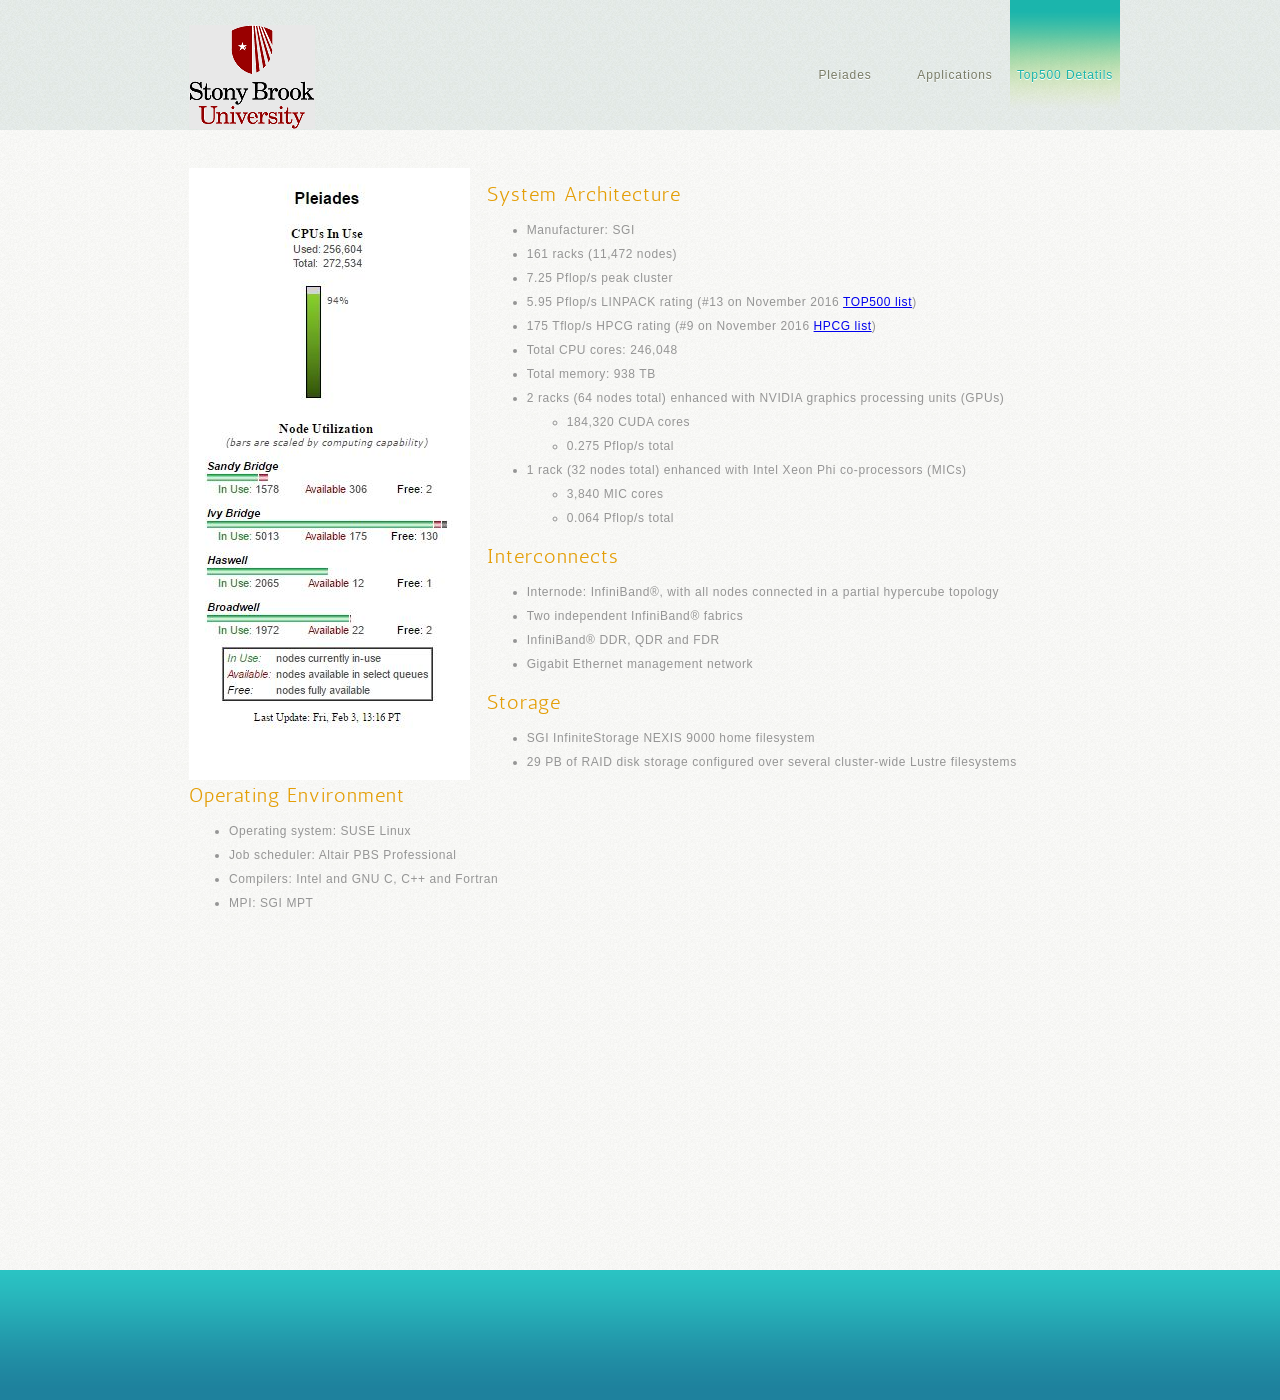
==== about.html @ 60fd877a "Initial commit" ====
<!DOCTYPE html>
<!-- Website template by freewebsitetemplates.com -->
<html>
<head>
	<meta charset="UTF-8">
	<title>CSE590 Parallel Programming Models</title>
	<link rel="stylesheet" href="css/style.css" type="text/css">
</head>
<body>
	<div id="header">
		<div>
			<a href="index.html" id="logo"><img src="images/sbu.jpg" alt="logo"></a>
			<ul>
				<li>
					<a href="index.html">Pleiades</a>
				</li>
				<li>
					<a href="subdivisions.html">Applications</a>
				</li>
				<li class="selected">
					<a href="about.html">Top500 Detatils</a>
				</li>
			</ul>
		</div>
	</div>
	<div id="body" class="about">
		<div style="float: right; width: 67%;">
				<h3>System Architecture</h3>
				<ul>
				<li>
					Manufacturer: SGI
				</li>
				<li>
					161 racks (11,472 nodes)
				</li>
				<li>
					7.25 Pflop/s peak cluster
				</li>
				<li>
					5.95 Pflop/s LINPACK rating (#13 on November 2016 <a href="https://www.top500.org/list/2016/11/">TOP500 list</a>)
				</li>
				<li>
					175 Tflop/s HPCG rating (#9 on November 2016 <a href="http://www.hpcg-benchmark.org/">HPCG list</a>)
				</li>
				<li>
					Total CPU cores: 246,048
				</li>
				<li>
					Total memory: 938 TB
				</li>
				<li>
					2 racks (64 nodes total) enhanced with NVIDIA graphics processing units (GPUs)
					<ul>
						<li>
							184,320 CUDA cores
						</li>
						<li>
							0.275 Pflop/s total
						</li>
					</ul>
				</li>
				<li>
					1 rack (32 nodes total) enhanced with Intel Xeon Phi co-processors (MICs)
					<ul>
						<li>
							3,840 MIC cores
						</li>
						<li>
							0.064 Pflop/s total
						</li>
					</ul>
				</li>
			</ul>
			<div>
				<h3>Interconnects</h3>
				<ul>
					<li>
						Internode: InfiniBand®, with all nodes connected in a partial hypercube topology
					</li>
					<li>
						Two independent InfiniBand® fabrics
					</li>
					<li>
						InfiniBand® DDR, QDR and FDR
					</li>
					<li>
						Gigabit Ethernet management network
					</li>
				</ul>
				<h3>Storage</h3>
				<ul>
					<li>
						SGI InfiniteStorage NEXIS 9000 home filesystem
					</li>
					<li>
						29 PB of RAID disk storage configured over several cluster-wide Lustre filesystems
					</li>
				</ul>
			</div>
		</div>
		<div style="float: right; width: 33%;">
				<img src="images/node.jpg" alt="">
		</div>

		<h3>Operating Environment</h3>
		<ul>
			<li>
				Operating system: SUSE Linux
			</li>
			<li>
				Job scheduler: Altair PBS Professional
			</li>
			<li>
				Compilers: Intel and GNU C, C++ and Fortran
			</li>
			<li>
				MPI: SGI MPT
			</li>
		</ul>
		<img src="images/node_details.JPG" alt="">
	</div>
	<div id="footer">
		<div>

		</div>
	</div>
</body>
</html>
---- css/style.css ----
/* Website template by freewebsitetemplates.com */
/*------------------------- Fonts ------------------------*/
@font-face {
	font-family: 'anticregular';
	src: url('../fonts/antic-regular-webfont.eot');
	src: url('../fonts/antic-regular-webfont.eot?#iefix') format('embedded-opentype'),  url('../fonts/antic-regular-webfont.woff') format('woff'),  url('../fonts/antic-regular-webfont.ttf') format('truetype'),  url('../fonts/antic-regular-webfont.svg#anticregular') format('svg');
	font-weight: normal;
	font-style: normal;
}
/*------------------------- Layout styles ------------------------*/
body {
	margin:0;
	font-family:Arial, Helvetica, sans-serif;
	background:url(../images/bg-body.jpg);
	font-size:12px;
}
a {
	outline:none;
}
a img {
	border:0;
	display:block;
}
p {
	font-size:12px;
	line-height:24px;
	letter-spacing:0.05em;
	color:#959595;
}
p a {
	color:#959595;
}
p a:hover {
	color:#1bb5ac;
}
/*------------------------- Header ------------------------*/
#header {
	background:url(../images/bg-header.jpg);
	height:130px;
}
#header div {
	margin:0 auto;
	overflow:hidden;
	padding:0 0 0 29px;
	width:931px;
}
#header div a#logo {
	display:block;
	float:left;
	margin:25px 0 0;
}
#header div ul {
	float:right;
	list-style:none;
	margin:0;
	overflow:hidden;
	padding:0;
}
#header div ul li {
	float:left;
	height:130px;
	text-align:center;
	width:110px;
}
#header div ul li a {
	color:#787b66;
	display:block;
	height:130px;
	letter-spacing:.075em;
	line-height:150px;
	text-align:center;
	text-decoration:none;
	text-shadow:0 1px 0 #fff;
	width:110px;
}
#header div ul li.selected a {
	background:url(../images/bg-nav-selected.png) repeat-x;
}
#header div ul li.selected a, #header div ul li a:hover {
	color:#1bb5ac;
}
/*------------------------- Body ------------------------*/
#body {
	margin:0 auto 97px;
	min-height:1005px;
	padding:38px 29px 0;
	width:902px;
}
#body.home .blog {
	overflow:hidden;
}
#body.home .blog > img {
	display:block;
	float:left;
	margin:45px 0 0;
}
#body.home .blog div {
	float:right;
	padding:5px 0 0;
	width:430px;
}
#body.home .blog div img {
	display:block;
	margin:0 0 0 28px;
}
#body.about .blog div img {
	display:block;
	margin:0 0 0 28px;
}
#body.home .blog div h3 {
	color:#e49e06;
	font-family:anticregular;
	font-size:20px;
	font-weight:400;
	letter-spacing:.1em;
	line-height:24px;
	margin-bottom:3px;
	text-align:right;
	text-indent:110px;
}
#body.home .blog div p {
	margin:0;
	text-align:right;
}
#body.home .article {
	margin:63px 0 0;
	overflow:hidden;
}
#body.home .article div {
	float:left;
	padding:0 0 0 25px;
	width:465px;
}
#body.home .article div h3 {
	color:#e49e06;
	font-family:anticregular;
	font-size:20px;
	font-weight:400;
	letter-spacing:.1em;
	line-height:24px;
	margin:6px 0 3px;
	text-align:left;
}
#body.home .article div p {
	margin:0 0 24px;
	text-align:left;
}
#body.home .article > img {
	display:block;
	float:right;
	margin:0 44px 0 0;
}
#body.home .news {
	overflow:hidden;
	padding:37px 0 0;
}
#body.home .news > img {
	display:block;
	float:left;
	margin:0 0 0 80px;
}
#body.home .news div {
	float:right;
	padding:25px 0 0;
	width:430px;
}
#body.home .news div h3 {
	color:#e49e06;
	font-family:anticregular;
	font-size:20px;
	font-weight:400;
	letter-spacing:.1em;
	line-height:24px;
	margin:6px 0 3px;
	text-align:right;
}
#body.home .news div p {
	margin:0 0 24px;
	text-align:right;
}
#body.subdivisions ul li {
	margin:0 0 40px;
	overflow:hidden;
}
#body.subdivisions ul li div {
	float:left;
	margin:0 45px 0 0;
	width:585px;
}
#body.subdivisions ul li div p {
	margin:6px 0 0;
	text-align:justify;
}
#body.about ul li {
	font-size: 12px;
  line-height: 24px;
  letter-spacing: 0.05em;
  color: #959595;
}
#body.subdivisions ul li > a {
	float:right;
}
#body.about p {
	margin:6px 0 72px;
	text-align:justify;
}
#body.home .blog div h3 a, #body.home .article div h3 a, #body.home .news div h3 a, #body.subdivisions ul li div h3 a {
	color:#1bb5ac;
	text-decoration:none;
}
#body.home .blog div h3 a:hover, #body.home .article div h3 a:hover, #body.home .news div h3 a:hover, #body.subdivisions ul li div h3 a:hover, #body.contact h3 a:hover, #body.blog > div:first-child > ul > li > div h3 a:hover {
	text-decoration:underline;
}
#body.subdivisions ul, #body.blog > div:first-child > ul {
	list-style:none;
	margin:0;
	padding:0;
}
#body.subdivisions ul li div h3, #body.about h3 {
	color:#e49e06;
	font-family:anticregular;
	font-size:20px;
	font-weight:400;
	letter-spacing:.05em;
	line-height:24px;
	margin:14px 0 0;
}
#body.subdivisions ul li > a img:hover, #body.blog > div:first-child > ul > li > a img:hover {
	filter:alpha(opacity=90);/* Needed for IE8 and old versions */
	opacity:0.9;
}
#body.blog > div:first-child > ul.paging li.selected a, #body.blog .sidebar ul li > a:hover, #body.blog .sidebar ul li span a:hover {
	color:#e49e06;
}
/*------------------------- Footer ------------------------*/
#footer {
	background:url(../images/bg-footer.png) repeat-x;
	height:130px;
}
#footer div {
	margin:0 auto;
	padding:0 10px;
	width:940px;
}
#footer div p {
	color:#5bdee6;
	display:block;
	float:left;
	margin:20px 0;
}
#footer div .connect {
	float:right;
	padding:14px 0 0;
	width:auto;
}
#footer div .connect a {
	display:block;
	float:left;
	height:30px;
	margin:0 0 0 28px;
	text-indent:-99999px;
	width:30px;
}
#footer div .connect a#googleplus {
	background:url(../images/icons.png) no-repeat 0 0;
}
#footer div .connect a#contact {
	background:url(../images/icons.png) no-repeat -31px 0;
}
#footer div .connect a#facebook {
	background:url(../images/icons.png) no-repeat -62px 0;
}
#footer div .connect a#twitter {
	background:url(../images/icons.png) no-repeat -93px 0;
}
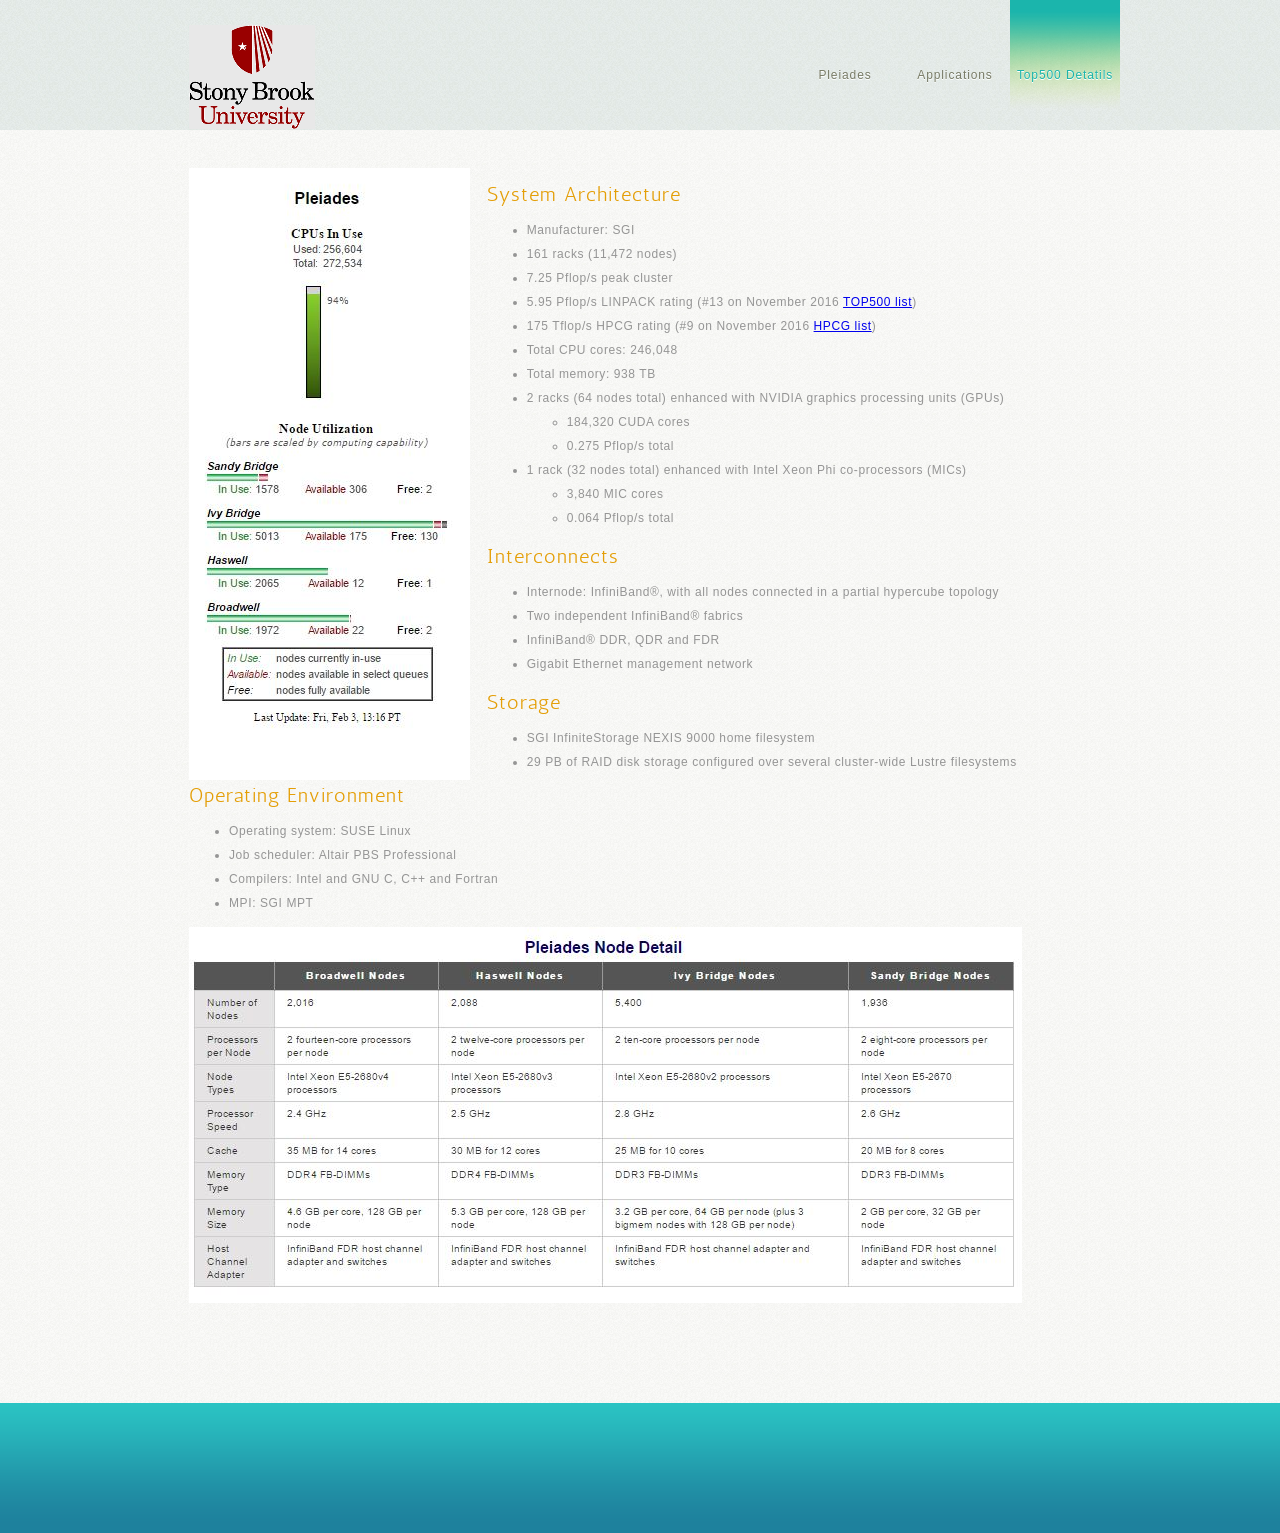
==== commit d7ea2e67: "Images added" ====
--- a/about.html
+++ b/about.html
@@ -117,7 +117,7 @@
 				MPI: SGI MPT
 			</li>
 		</ul>
-		<img src="images/node_details.JPG" alt="">
+		<img src="images/node_details.jpg" alt="">
 	</div>
 	<div id="footer">
 		<div>
